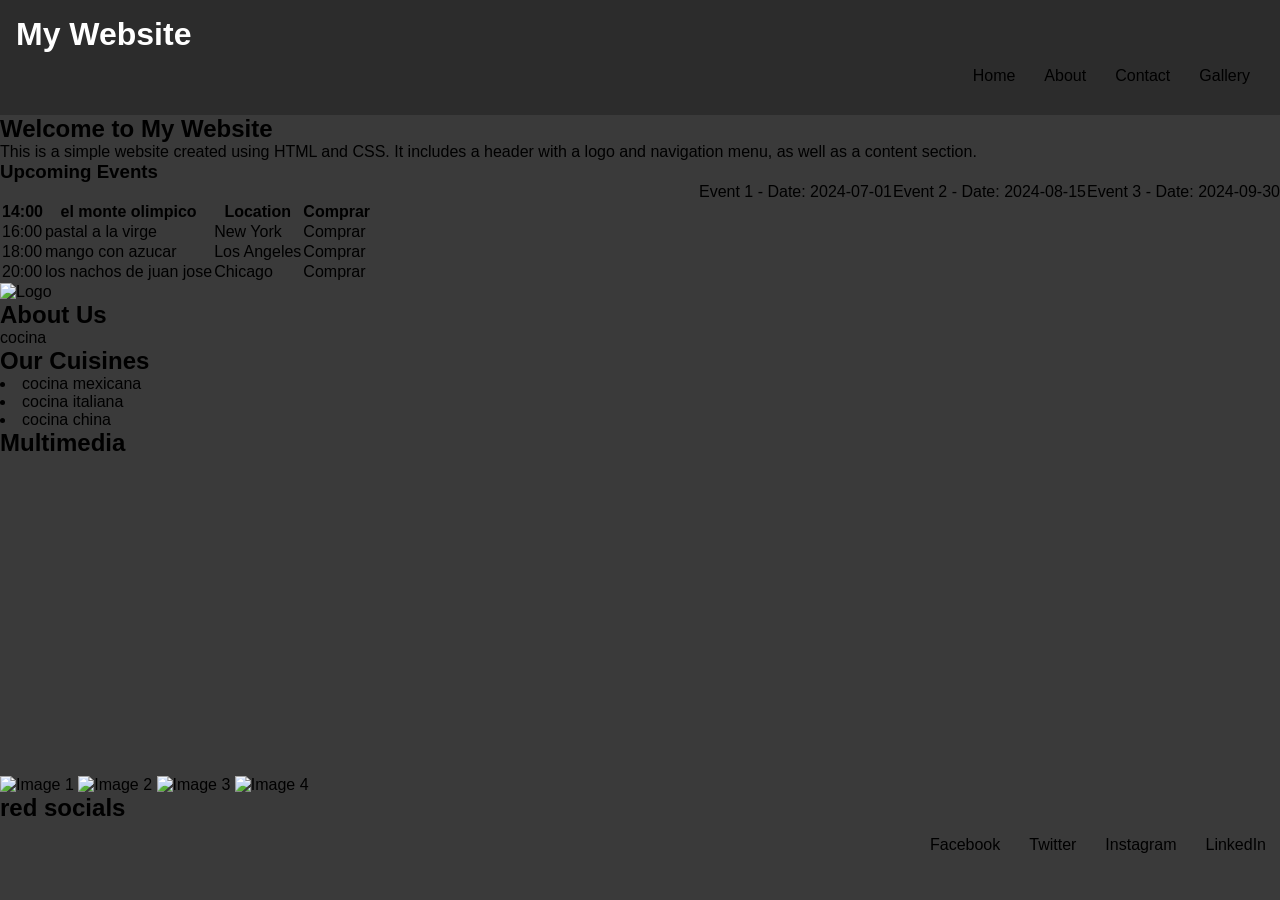
==== Proyecto_E_K/index.html @ f5499b3f "Add files via upload" ====
<!DOCTYPE html>
<html lang="en">
<head>
    <link rel = "stylesheet" href ="style.css">
    <meta charset="UTF-8">
    <meta name="viewport" content="width=device-width, initial-scale=1.0">
    <title>Document</title>
</head>

<body>
    <header>
    <div class="logo">
        <h1>My Website</h1>
    </div>
    <nav>
        <ul>
            <li><a href="#">Home</a></li>
            <li><a href="#">About</a></li>
            <li><a href="#">Contact</a></li>
            <li><a href="#">Gallery</a></li>
        </ul>
    </nav>
</header>
<section class="fondo"></section>
<section class="content">
    <h2>Welcome to My Website</h2>
    <p>This is a simple website created using HTML and CSS. It includes a header with a logo and navigation menu, as well as a content section.</p>
</section>
<section class="events">
    <section class="schele">
        <h3>Upcoming Events</h3>
        <ul>
            <li>Event 1 - Date: 2024-07-01</li>
            <li>Event 2 - Date: 2024-08-15</li>
            <li>Event 3 - Date: 2024-09-30</li>
        </ul>
        <section class="table">
            <table>
                <tr>
                    <th>14:00</th>
                    <th>el monte olimpico </th>
                    <th>Location</th>
                    <th>Comprar</th>
                </tr>
                <tr>
                    <td>16:00</td>
                    <td>pastal a la virge</td>
                    <td>New York</td>
                        <td>Comprar</td>
                </tr>
                <tr>
                    <td>18:00</td>
                    <td>mango con azucar</td>
                    <td>Los Angeles</td>
                    <td>Comprar</td>
                </tr>
                <tr>
                    <td>20:00</td>
                    <td>los nachos de juan jose </td>
                    <td>Chicago</td>
                     <td>Comprar</td>
                </tr>
            </table>
        </section>
    </section>
</section>

<section class="about">
    <img src="https://www.pngall.com/wp-content/uploads/5/Restaurant-Logo-PNG-High-Quality-Image.png" alt="Logo" class="logo">
    <h1>About Us</h1>
    <p>cocina</p>
    <h2>Our Cuisines</h2>
   <unordered-list>
        <li>cocina mexicana</li>
        <li>cocina italiana</li>
        <li>cocina china</li>
    </unordered-list> 
</section>
<section class="multimedia">
    <h2>Multimedia</h2>
    <div class="video">
        <iframe width="560" height="315" src="https://www.youtube.com/embed/dQw4w9WgXcQ" title="YouTube video player" frameborder="0" allow="accelerometer; autoplay; clipboard-write; encrypted-media; gyroscope; picture-in-picture" allowfullscreen></iframe>
    </div>
    <grid class="gallery">
        <img src="https://www.pngall.com/wp-content/uploads/5/Restaurant-Logo-PNG-High-Quality-Image.png" alt="Image 1">
        <img src="https://www.pngall.com/wp-content/uploads/5/Restaurant-Logo-PNG-High-Quality-Image.png" alt="Image 2">
        <img src="https://www.pngall.com/wp-content/uploads/5/Restaurant-Logo-PNG-High-Quality-Image.png" alt="Image 3">
        <img src="https://www.pngall.com/wp-content/uploads/5/Restaurant-Logo-PNG-High-Quality-Image.png" alt="Image 4">
    </grid>
</section>
<footer>
    <h2>red socials</h2>
    <ul>
        <li><a href="#">Facebook</a></li>
        <li><a href="#">Twitter</a></li>
        <li><a href="#">Instagram</a></li>
        <li><a href="#">LinkedIn</a></li>
    </ul>
</footer>
</body>

</html>
---- Proyecto_E_K/style.css ----
* {
    margin: 0;
    padding: 0;
    box-sizing: border-box;
}
body {
    background-color: #3a3a3a;
    font-family: Arial, sans-serif;
}
header {
    background-color: #2c2c2c;
    color: #fff;
    padding: 1rem;
} 
ul li a{
    display: flex;
  color: black;
  text-align: center;
  padding: 14px;
  text-decoration: none;
  font-size: 16px;
    
}
ul {
     justify-content: flex-end;
  gap: 1px;
  list-style-type: none;
  margin: 0;
  padding: 0;
  display: flex;
}
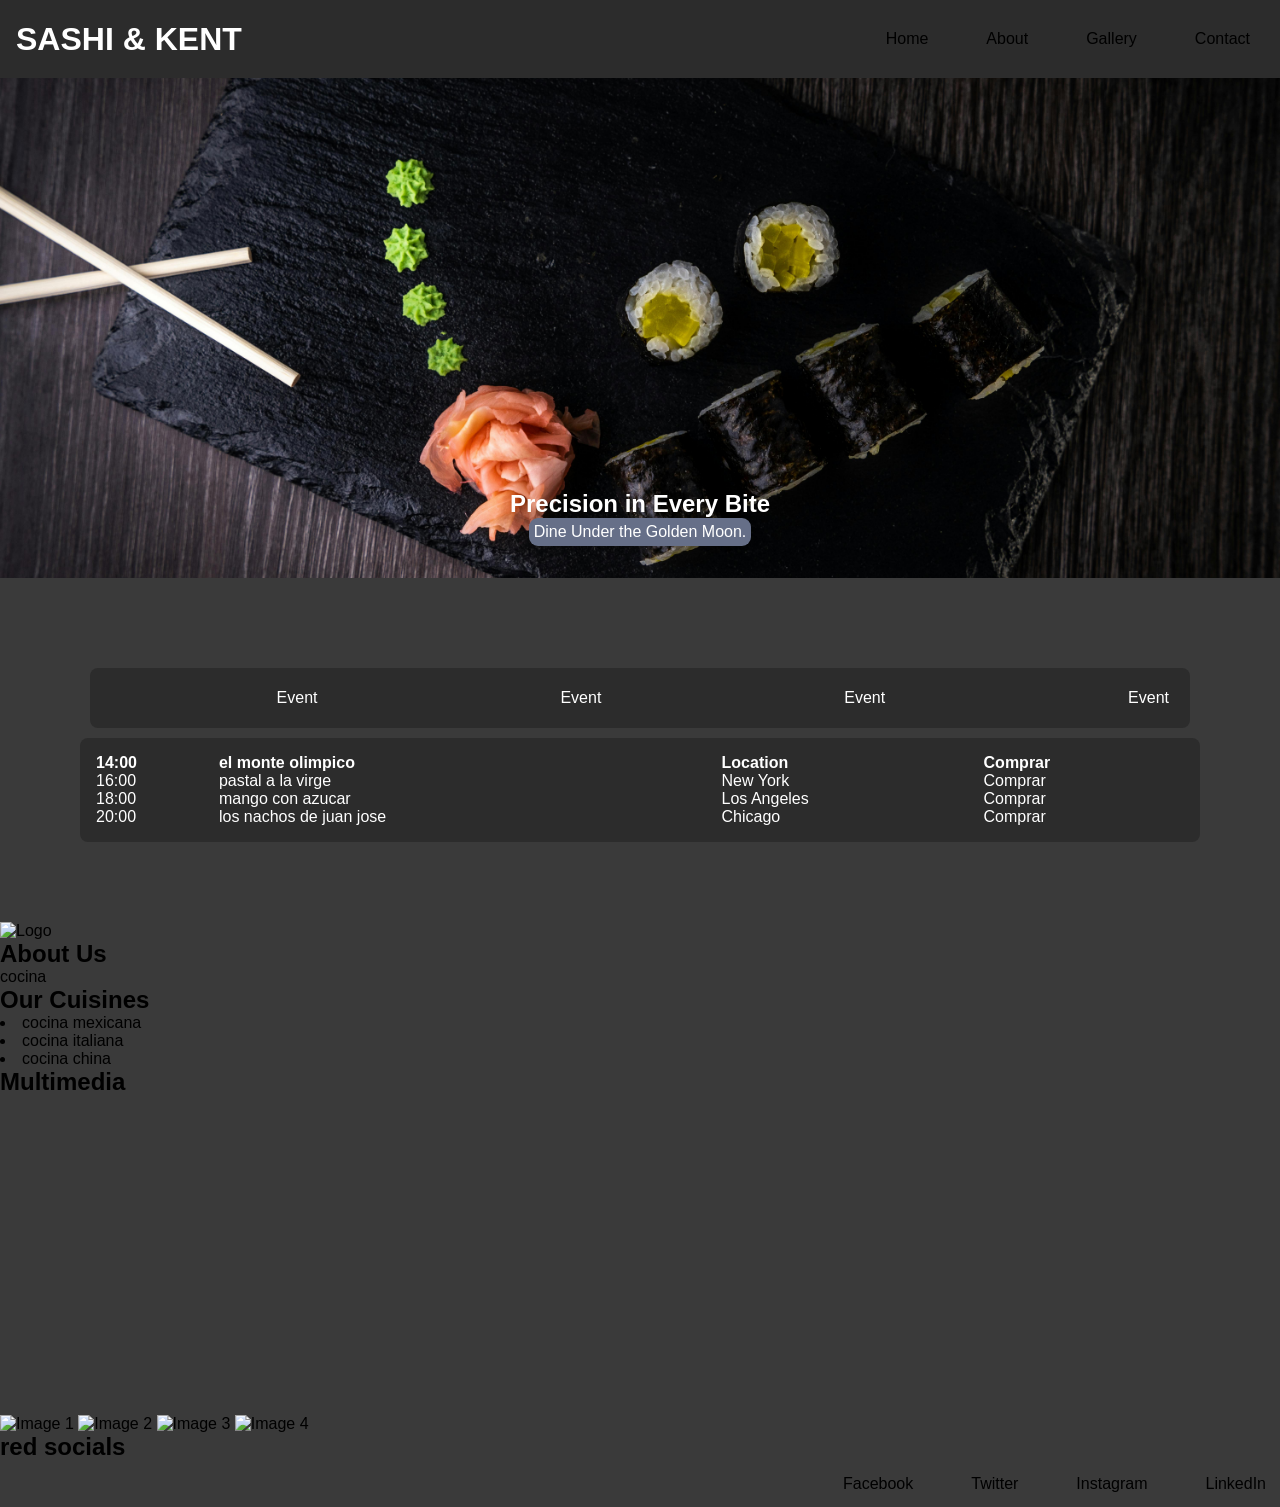
==== commit 1ead906e: "Add files via upload" ====
--- a/Proyecto_E_K/index.html
+++ b/Proyecto_E_K/index.html
@@ -3,38 +3,41 @@
 <head>
     <link rel = "stylesheet" href ="style.css">
     <meta charset="UTF-8">
+    <link rel="icon" type="image/x-icon" href="img/logo.png">
     <meta name="viewport" content="width=device-width, initial-scale=1.0">
-    <title>Document</title>
+    <title>SASHI & KENT</title>
 </head>
 
 <body>
-    <header>
+    <header>    
     <div class="logo">
-        <h1>My Website</h1>
+        <h1>SASHI & KENT</h1>
     </div>
     <nav>
         <ul>
             <li><a href="#">Home</a></li>
             <li><a href="#">About</a></li>
+            <li><a href="#">Gallery</a></li>
             <li><a href="#">Contact</a></li>
-            <li><a href="#">Gallery</a></li>
         </ul>
     </nav>
 </header>
-<section class="fondo"></section>
+<section class="fondo">
+</section>
 <section class="content">
-    <h2>Welcome to My Website</h2>
-    <p>This is a simple website created using HTML and CSS. It includes a header with a logo and navigation menu, as well as a content section.</p>
+    <h2>Precision in Every Bite</h2>
+    <p>Dine Under the Golden Moon. </p>
 </section>
 <section class="events">
     <section class="schele">
-        <h3>Upcoming Events</h3>
         <ul>
-            <li>Event 1 - Date: 2024-07-01</li>
-            <li>Event 2 - Date: 2024-08-15</li>
-            <li>Event 3 - Date: 2024-09-30</li>
+            <li>Event  </li>
+            <li>Event  </li>
+            <li>Event </li>
+            <li>Event  </li>
         </ul>
-        <section class="table">
+    </section>
+        <section class="tab">
             <table>
                 <tr>
                     <th>14:00</th>
@@ -62,7 +65,6 @@
                 </tr>
             </table>
         </section>
-    </section>
 </section>
 
 <section class="about">
--- a/Proyecto_E_K/style.css
+++ b/Proyecto_E_K/style.css
@@ -11,6 +11,9 @@
     background-color: #2c2c2c;
     color: #fff;
     padding: 1rem;
+    display: flex;
+    justify-content: space-between;
+    align-items: center;
 } 
 ul li a{
     display: flex;
@@ -22,12 +25,64 @@
     
 }
 ul {
-     justify-content: flex-end;
-  gap: 1px;
+    justify-content: flex-end;
+  gap: 30px;
   list-style-type: none;
   margin: 0;
   padding: 0;
   display: flex;
 }
-
-
+.fondo{
+    background-image: url('img/fondo2.jpg');
+    width: 100%;
+    height: 500px;
+    background-size: cover;
+    background-position: center;
+}
+.content {
+    margin-top: -120px;
+    padding: 2rem;
+    color: #fff;
+    text-align: center;
+}
+.content p {
+    color: #fff;
+    border-radius: 9px;
+    background-color: #666f88;
+    display: inline-block;
+    padding: 5px;
+}
+.events {
+    padding: 5rem;
+    color: #fff;
+}
+.schele {
+    padding: 0px 10px;
+    margin: 10px;
+    background-color: #2c2c2c;
+    padding: 1rem;
+    border-radius: 8px;
+    
+}
+.tab {
+    background-color: #2c2c2c;
+    padding: 1rem;
+    border-radius: 8px;
+    
+}
+.schele ul {
+    list-style-type: none;
+    padding: 0;
+}
+.schele ul li {
+    margin-left: 19%;
+    padding: 5px ;
+}
+.tab table {
+    text-align: left;
+    width: 100%;
+    border-collapse: collapse;
+}
+.tab table, .tab th, .tab td {
+    
+}
